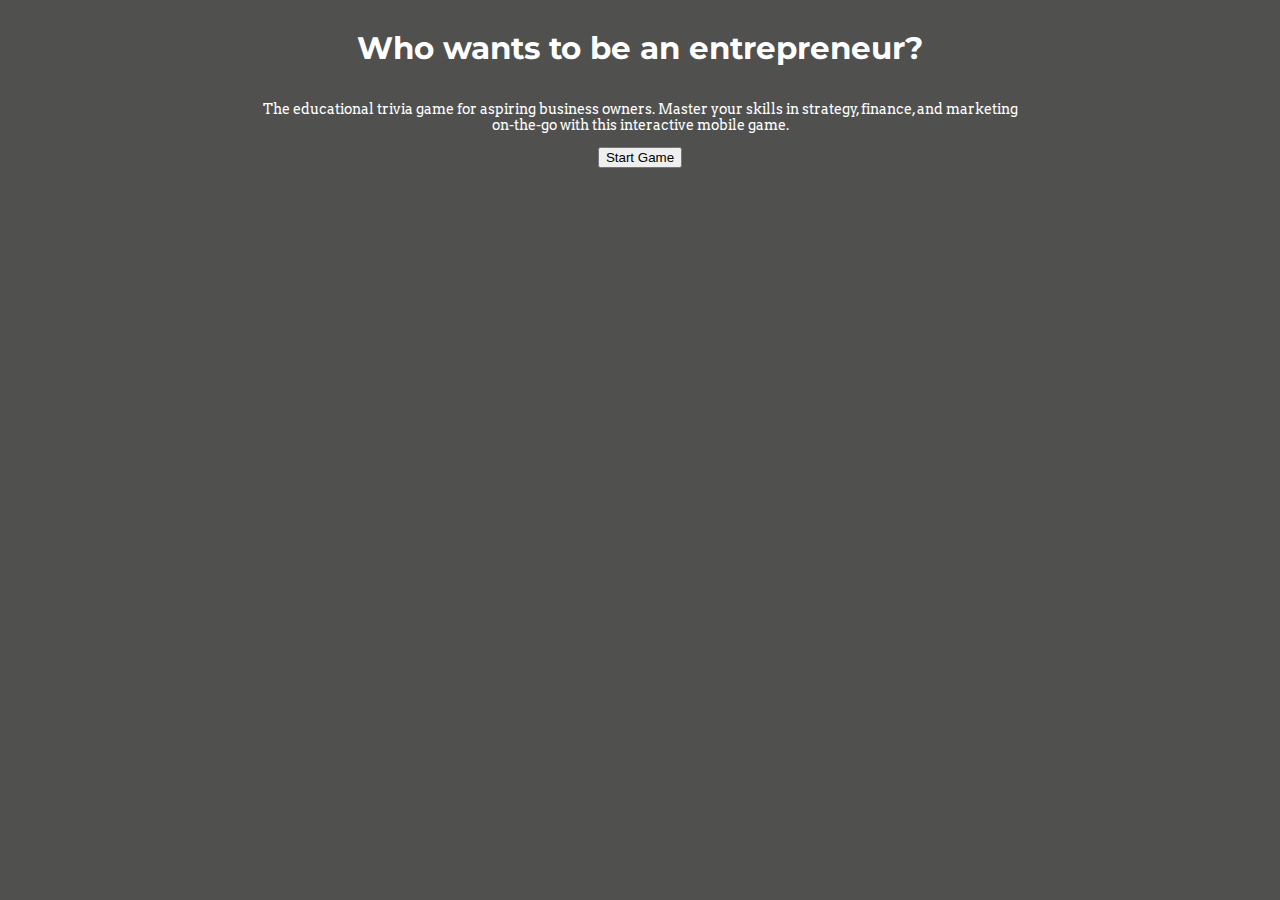
==== index.html @ ebada13d "shuffle content, display questions and answers" ====
<!DOCTYPE html>
<html>
  <head>
    <meta charset="utf-8">
    <title>BizTriv!</title>
    <link href="https://fonts.googleapis.com/css?family=Arvo|Montserrat:400,700" rel="stylesheet">
    <link rel="stylesheet" href="style.css">
    <script src="https://code.jquery.com/jquery-3.2.1.js" integrity="sha256-DZAnKJ/6XZ9si04Hgrsxu/8s717jcIzLy3oi35EouyE=" crossorigin="anonymous"></script>
    <script src="content.js" charset="utf-8"></script>
    <script src="game-model.js" charset="utf-8"></script>
    <script src="game-view.js" charset="utf-8"></script>
  </head>
  <body>
    <h1>Who wants to be an entrepreneur?</h1>
    <section id = "game-info">
      <p>The educational trivia game for aspiring business owners. Master your skills in strategy, finance, and marketing on-the-go with this interactive mobile game.</p>
      <button type="button" id="start-button">Start Game</button>
    </section>
      <section id = "game-box" class ="blank">
        <div id ="question" class = "question"> Question </div>
        <section class = "answers">
          <div class = "answer"> Answer </div>
          <div class = "answer"> Answer </div>
          <div class = "answer"> Answer </div>
          <div class = "answer"> Answer </div>
        </section>
        <button type="button" id="next-question">Next Question</button>
      </section>

  </body>
</html>
---- style.css ----
html {
  display: flex;
  flex-direction: column;
  justify-content: center;
  align-items: center;
  text-align: center;
  color: #fff;
  background-color: #50514f;
  font-family: 'Arvo', sans-serif;
  font-size: 14px;
}

body {
  width: 60%;
}

/*h1 {
  font-family: 'Montserrat Subrayada', sans-serif;
}*/

section {
  display: flex;
  flex-direction: column;
  align-items: center;
  font-family: 'Arvo', serif;
}

h1 {
  font-family: 'Montserrat', sans-serif;
  font-size: 2.2em;
}

.question {
  background-color: #247BA0;
  width: 60%;
  padding: 40px;
  margin: 10px;
}

.answers {
  display: flex;
  align-items: center;
  justify-content: space-between;
  padding: 20px;
}

.answer {
  background-color: #70c1b3;
  color: #000;
  padding: 5px;
  margin: 10px;
}

.blank {
  display: none;
}

.right {
  background-color: #ffe066;
}

.wrong {
  background-color: #f25f5c;
}
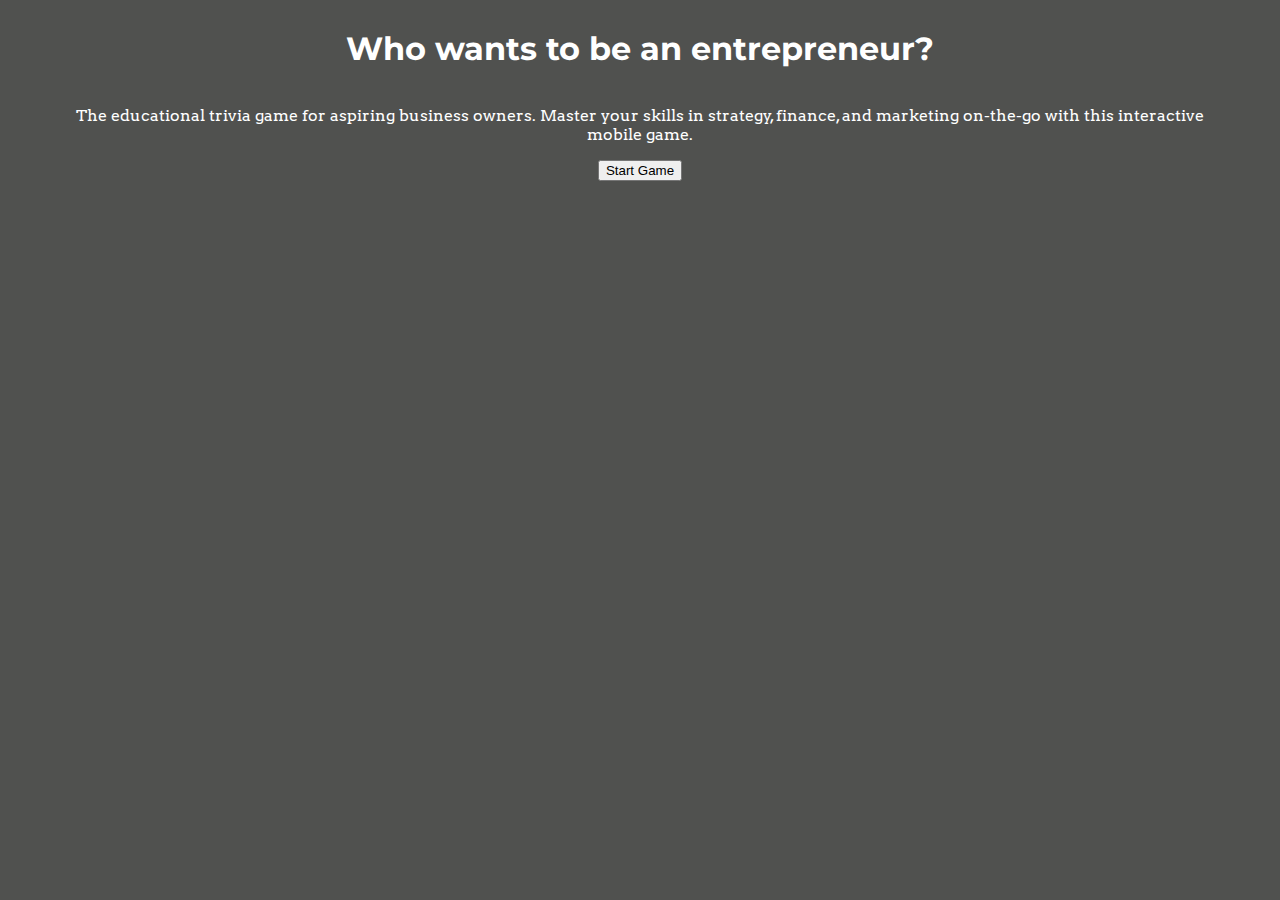
==== commit 00502497: "add score-box and display changes based on right vs. wrong" ====
--- a/index.html
+++ b/index.html
@@ -11,21 +11,28 @@
     <script src="game-view.js" charset="utf-8"></script>
   </head>
   <body>
-    <h1>Who wants to be an entrepreneur?</h1>
-    <section id = "game-info">
-      <p>The educational trivia game for aspiring business owners. Master your skills in strategy, finance, and marketing on-the-go with this interactive mobile game.</p>
-      <button type="button" id="start-button">Start Game</button>
-    </section>
-      <section id = "game-box" class ="blank">
-        <div id ="question" class = "question"> Question </div>
-        <section class = "answers">
-          <div class = "answer"> Answer </div>
-          <div class = "answer"> Answer </div>
-          <div class = "answer"> Answer </div>
-          <div class = "answer"> Answer </div>
+    <section>
+      <h1>Who wants to be an entrepreneur?</h1>
+      </section>
+      <section id = "game-info">
+        <p>The educational trivia game for aspiring business owners. Master your skills in strategy, finance, and marketing on-the-go with this interactive mobile game.</p>
+        <button type="button" id="start-button">Start Game</button>
+      </section>
+        <section id = "game-box" class ="blank">
+          <div id = "score-box">
+            <p>Timer:</p>
+              <p class = "timer"></p>
+            <p>Score:</p>
+              <p class = "score"></p>
+          </div>
+          <div id ="main-display" class = "question"> Question </div>
+          <section class = "answers">
+            <button class = "answer"> Answer </button>
+            <button class = "answer"> Answer </button>
+            <button class = "answer"> Answer </button>
+            <button class = "answer"> Answer </button>
+          </section>
+          <button type="button" id="next-question">Next Question</button>
         </section>
-        <button type="button" id="next-question">Next Question</button>
-      </section>
-
   </body>
 </html>
--- a/style.css
+++ b/style.css
@@ -7,16 +7,12 @@
   color: #fff;
   background-color: #50514f;
   font-family: 'Arvo', sans-serif;
-  font-size: 14px;
+  font-size: 1em;
 }
 
 body {
-  width: 60%;
+  width: 90%;
 }
-
-/*h1 {
-  font-family: 'Montserrat Subrayada', sans-serif;
-}*/
 
 section {
   display: flex;
@@ -27,12 +23,14 @@
 
 h1 {
   font-family: 'Montserrat', sans-serif;
-  font-size: 2.2em;
+  font-size: 2em;
+  text-align: center;
+  padding: 0;
 }
 
 .question {
   background-color: #247BA0;
-  width: 60%;
+  width: 70%;
   padding: 40px;
   margin: 10px;
 }
@@ -49,6 +47,8 @@
   color: #000;
   padding: 5px;
   margin: 10px;
+  border: none;
+  font-family: 'Arvo', serif;
 }
 
 .blank {
@@ -57,8 +57,19 @@
 
 .right {
   background-color: #ffe066;
+  color: #000000;
 }
 
 .wrong {
   background-color: #f25f5c;
+  color: #000000;
 }
+
+#score-box {
+  display: flex;
+  justify-content: space-between;
+  align-items: center;
+  color: #fff;
+  width: 60%;
+  font-size:1.2em;
+}
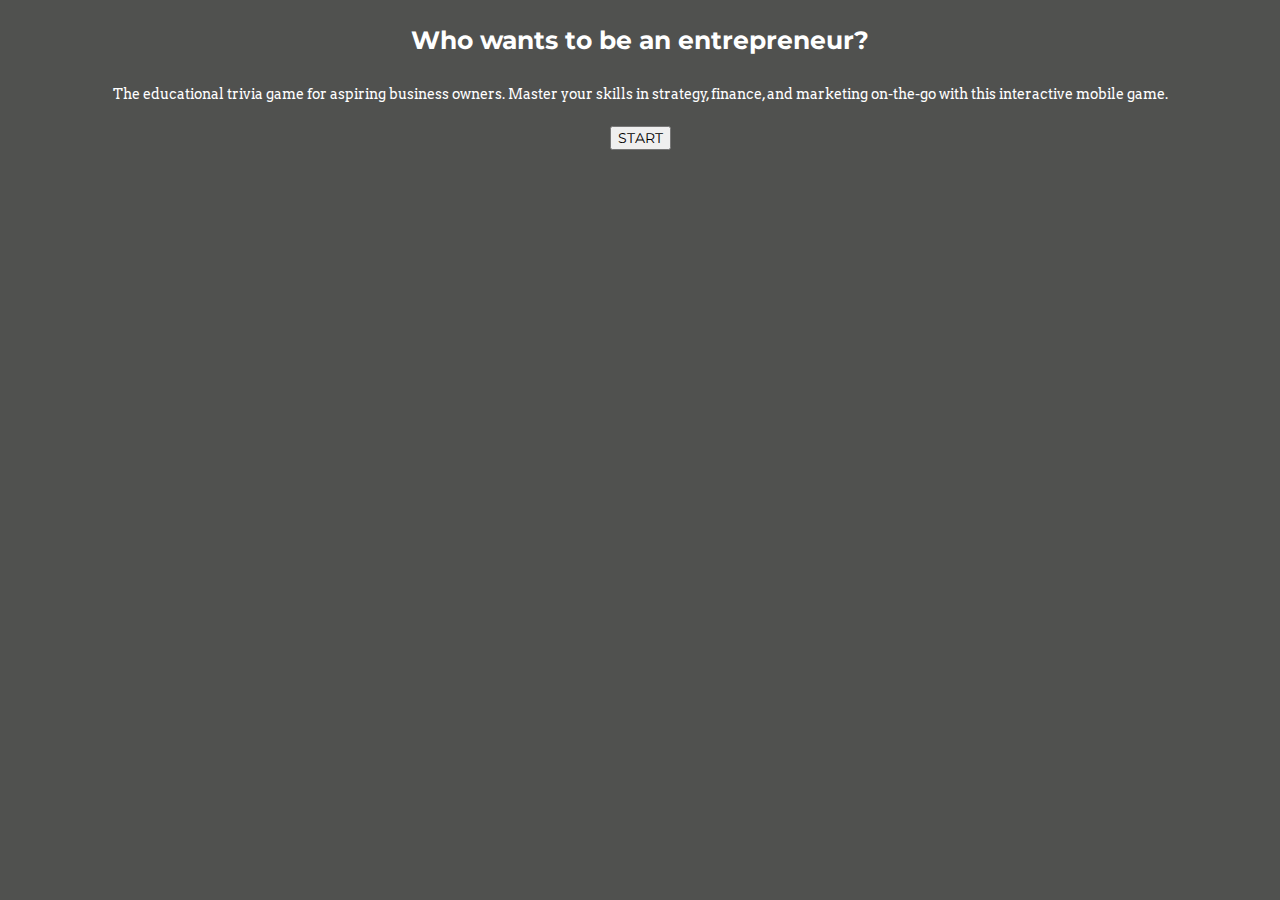
==== commit 45a81e4c: "updated question content, created score counter, created end of game page" ====
--- a/index.html
+++ b/index.html
@@ -11,19 +11,18 @@
     <script src="game-view.js" charset="utf-8"></script>
   </head>
   <body>
+    <!-- <span class= "small  currentSize">A</span><span class= "medium">A</span><span class= "large">A</span> -->
     <section>
       <h1>Who wants to be an entrepreneur?</h1>
-      </section>
+    </section>
       <section id = "game-info">
         <p>The educational trivia game for aspiring business owners. Master your skills in strategy, finance, and marketing on-the-go with this interactive mobile game.</p>
-        <button type="button" id="start-button">Start Game</button>
+        <button type="button" id="start-button">START</button>
       </section>
         <section id = "game-box" class ="blank">
           <div id = "score-box">
-            <p>Timer:</p>
-              <p class = "timer"></p>
-            <p>Score:</p>
-              <p class = "score"></p>
+            <p id = "timer">Timer: 20 seconds</p>
+            <p class = "score">Score: 0/0</p>
           </div>
           <div id ="main-display" class = "question"> Question </div>
           <section class = "answers">
@@ -32,7 +31,10 @@
             <button class = "answer"> Answer </button>
             <button class = "answer"> Answer </button>
           </section>
-          <button type="button" id="next-question">Next Question</button>
+          <button type="button" id="next-question">NEXT</button>
         </section>
+    <section class = "end-of-game blank">
+        <p>You've reached the end of the game! <br/> Final <span class = "score">Score: 0/0</span></p>
+    </section>
   </body>
 </html>
--- a/style.css
+++ b/style.css
@@ -7,7 +7,7 @@
   color: #fff;
   background-color: #50514f;
   font-family: 'Arvo', sans-serif;
-  font-size: 1em;
+  font-size: 14px;
 }
 
 body {
@@ -23,14 +23,16 @@
 
 h1 {
   font-family: 'Montserrat', sans-serif;
-  font-size: 2em;
+  font-size: 1.8em;
   text-align: center;
   padding: 0;
 }
 
+#main-display {
+    width: 60%;
+}
 .question {
   background-color: #247BA0;
-  width: 70%;
   padding: 40px;
   margin: 10px;
 }
@@ -40,12 +42,14 @@
   align-items: center;
   justify-content: space-between;
   padding: 20px;
+  width: 70%;
 }
 
 .answer {
   background-color: #70c1b3;
   color: #000;
-  padding: 5px;
+  padding: 10px;
+  width: inherit;
   margin: 10px;
   border: none;
   font-family: 'Arvo', serif;
@@ -73,3 +77,27 @@
   width: 60%;
   font-size:1.2em;
 }
+
+button {
+  font-family: 'Montserrat', sans-serif;
+  font-size: 1em;
+  margin: 10px;
+}
+/*
+.small, .medium, .large {
+  color: #9aa899;
+}
+.small {
+  font-size: 14px;
+}
+
+.medium {
+  font-size: 18px;
+}
+
+.large {
+  font-size: 22px;
+}
+.currentSize {
+  text-decoration: underline;
+}*/
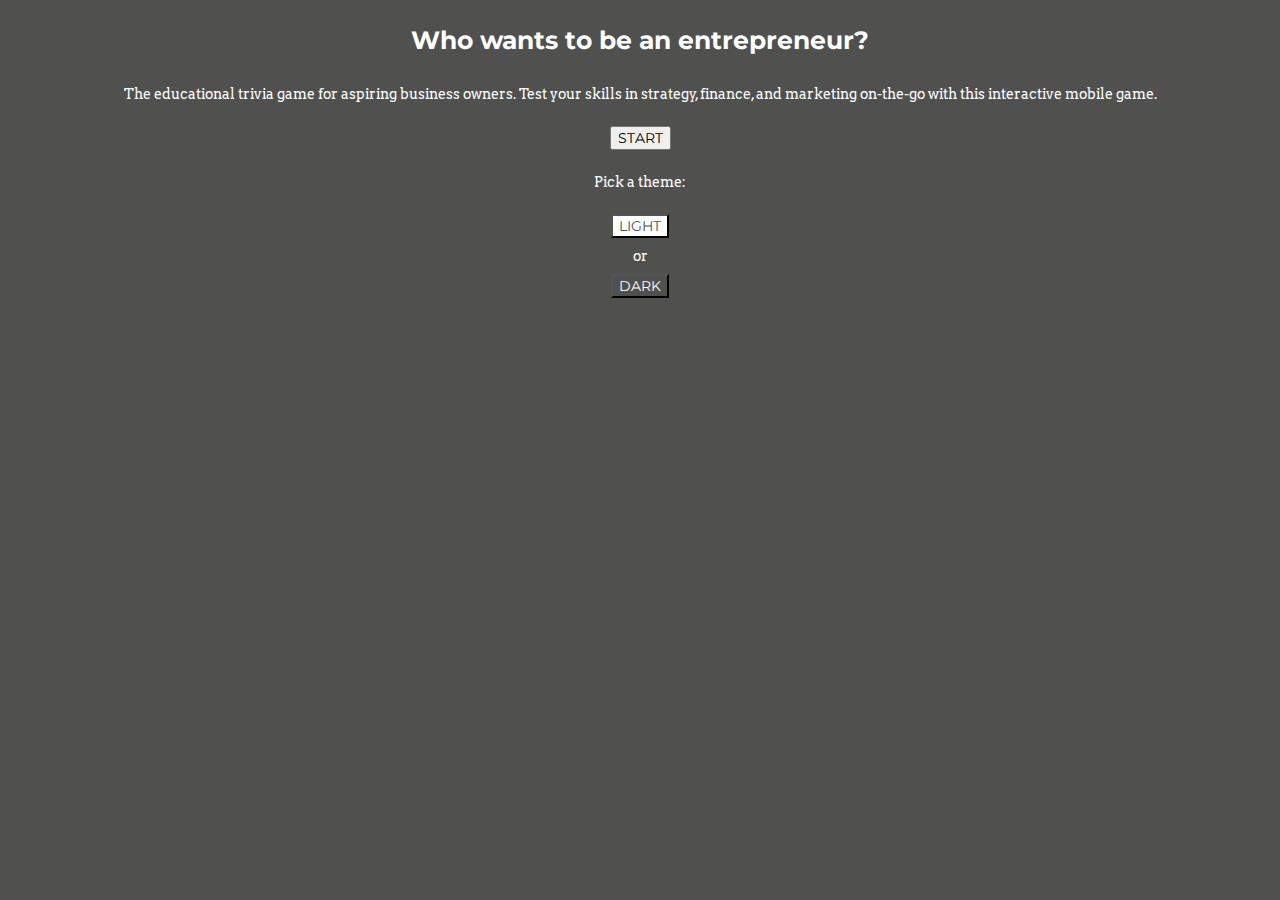
==== commit a0dc9b63: "added timer, added feature where right answer is highlighted no matter what" ====
--- a/index.html
+++ b/index.html
@@ -16,8 +16,10 @@
       <h1>Who wants to be an entrepreneur?</h1>
     </section>
       <section id = "game-info">
-        <p>The educational trivia game for aspiring business owners. Master your skills in strategy, finance, and marketing on-the-go with this interactive mobile game.</p>
+        <p>The educational trivia game for aspiring business owners. Test your skills in strategy, finance, and marketing on-the-go with this interactive mobile game.</p>
         <button type="button" id="start-button">START</button>
+        <p> Pick a theme:</p>
+        <button type="button" id="light" class="light">LIGHT</button> or <button type="button" id="dark" class="dark">DARK</button>
       </section>
         <section id = "game-box" class ="blank">
           <div id = "score-box">
@@ -35,6 +37,7 @@
         </section>
     <section class = "end-of-game blank">
         <p>You've reached the end of the game! <br/> Final <span class = "score">Score: 0/0</span></p>
+        <button type="button" id="end-button">START AGAIN</button>
     </section>
   </body>
 </html>
--- a/style.css
+++ b/style.css
@@ -8,6 +8,15 @@
   background-color: #50514f;
   font-family: 'Arvo', sans-serif;
   font-size: 14px;
+}
+.dark {
+  color: #fff;
+  background-color: #50514f;
+}
+
+.light {
+  color: #50514f;
+  background-color: #fff;
 }
 
 body {
@@ -33,6 +42,7 @@
 }
 .question {
   background-color: #247BA0;
+  color: #fff;
   padding: 40px;
   margin: 10px;
 }
@@ -73,7 +83,6 @@
   display: flex;
   justify-content: space-between;
   align-items: center;
-  color: #fff;
   width: 60%;
   font-size:1.2em;
 }
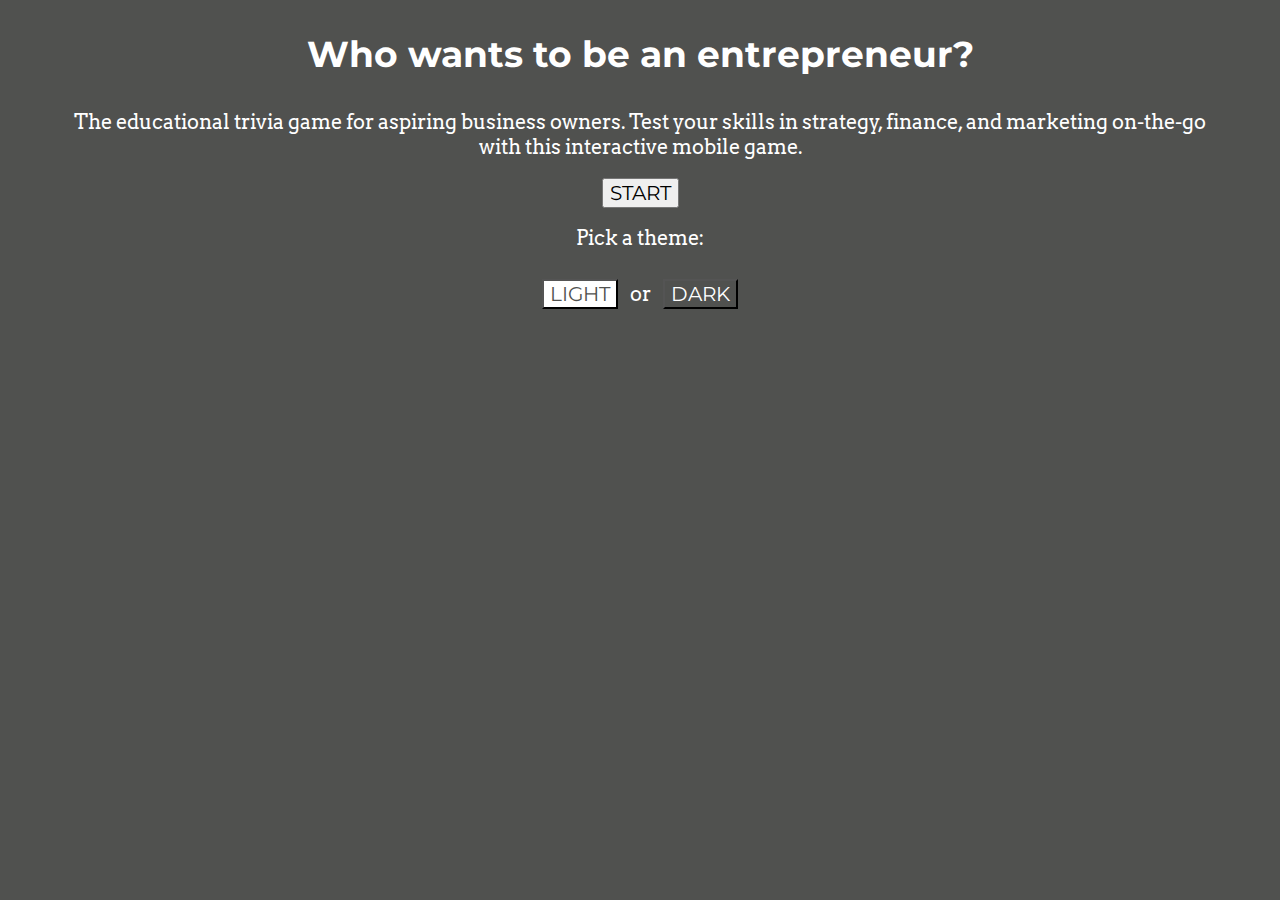
==== commit bd31f228: "functioning game with light/dark theme options" ====
--- a/index.html
+++ b/index.html
@@ -18,8 +18,8 @@
       <section id = "game-info">
         <p>The educational trivia game for aspiring business owners. Test your skills in strategy, finance, and marketing on-the-go with this interactive mobile game.</p>
         <button type="button" id="start-button">START</button>
-        <p> Pick a theme:</p>
-        <button type="button" id="light" class="light">LIGHT</button> or <button type="button" id="dark" class="dark">DARK</button>
+        <p>Pick a theme:</p>
+        <p><button type="button" id="light" class="light">LIGHT</button> or <button type="button" id="dark" class="dark">DARK</button></p>
       </section>
         <section id = "game-box" class ="blank">
           <div id = "score-box">
--- a/style.css
+++ b/style.css
@@ -7,7 +7,7 @@
   color: #fff;
   background-color: #50514f;
   font-family: 'Arvo', sans-serif;
-  font-size: 14px;
+  font-size: 20px;
 }
 .dark {
   color: #fff;
@@ -90,6 +90,10 @@
 button {
   font-family: 'Montserrat', sans-serif;
   font-size: 1em;
+  margin: 8px;
+}
+
+p {
   margin: 10px;
 }
 /*
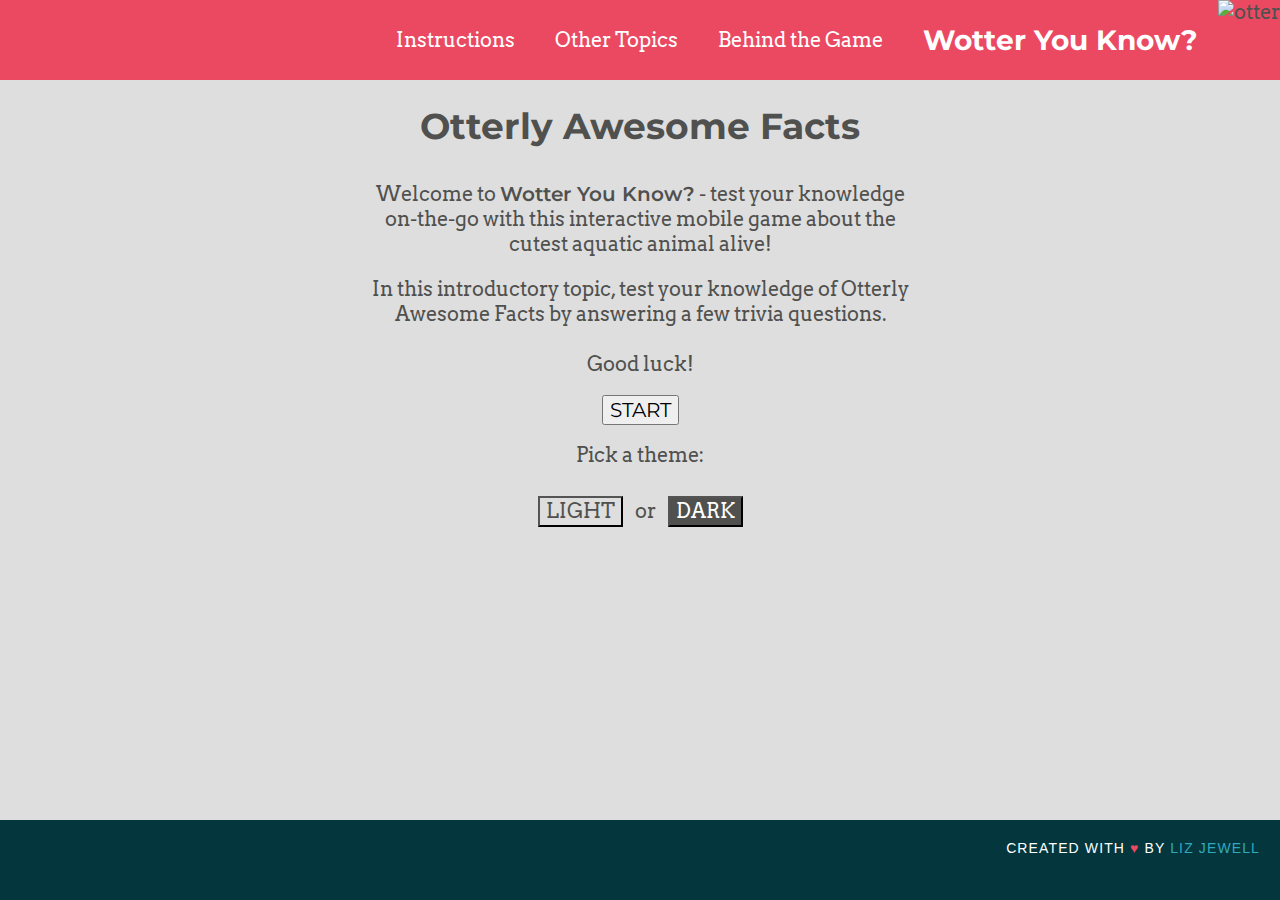
==== commit 9496c4b5: "redesign of game and pivot to Otter content" ====
--- a/index.html
+++ b/index.html
@@ -2,42 +2,56 @@
 <html>
   <head>
     <meta charset="utf-8">
-    <title>BizTriv!</title>
+    <title>Wotter You Know?!</title>
     <link href="https://fonts.googleapis.com/css?family=Arvo|Montserrat:400,700" rel="stylesheet">
     <link rel="stylesheet" href="style.css">
     <script src="https://code.jquery.com/jquery-3.2.1.js" integrity="sha256-DZAnKJ/6XZ9si04Hgrsxu/8s717jcIzLy3oi35EouyE=" crossorigin="anonymous"></script>
-    <script src="content.js" charset="utf-8"></script>
+    <script src="otter-content.js" charset="utf-8"></script>
     <script src="game-model.js" charset="utf-8"></script>
     <script src="game-view.js" charset="utf-8"></script>
   </head>
-  <body>
-    <!-- <span class= "small  currentSize">A</span><span class= "medium">A</span><span class= "large">A</span> -->
-    <section>
-      <h1>Who wants to be an entrepreneur?</h1>
+  <body class = "light">
+  <div class = "wrap">
+    <main>
+      <nav class="nav-bar">
+      	<a href="index.html">Instructions</a>
+      	<a href="topics.html">Other Topics</a>
+      	<a href="behindgame.html">Behind the Game</a>
+        <span class = "company-name">Wotter You Know?</span>
+        <img src="images/otter.png" alt="otter" class="otter">
+      </nav>
+      <!-- <span class= "small  currentSize">A</span><span class= "medium">A</span><span class= "large">A</span> -->
+      <div class = "container">
+        <h1>Otterly Awesome Facts</h1>
+
+        <section id = "game-info">
+          <p>Welcome to <span class ="company-inline"> Wotter You Know?</span> - test your knowledge on-the-go with this interactive mobile game about the cutest aquatic animal alive! </p><p>In this introductory topic, test your knowledge of Otterly Awesome Facts by answering a few trivia questions. <br><br>Good luck!</p>
+          <button type="button" id="start-button">START</button>
+          <p>Pick a theme:</p>
+          <p><button type="button" id="light" class="light">LIGHT</button> or <button type="button" id="dark" class="dark">DARK</button></p>
+        </section>
+          <section id = "game-box" class ="blank">
+            <div id = "score-box">
+              <p id = "timer">Timer:<br> 15 seconds</p>
+              <p class = "score">Score:<br> 0/0</p>
+            </div>
+            <div id ="main-display" class = "question"> Question </div>
+            <section class = "answers">
+              <button class = "answer"> Answer </button>
+              <button class = "answer"> Answer </button>
+              <button class = "answer"> Answer </button>
+              <button class = "answer"> Answer </button>
+            </section>
+            <button type="button" id="next-question">NEXT</button>
+          </section>
+      <section class = "end-of-game blank">
+          <p>You've reached the end of the game! <br/><br/> Final <span class = "score">Score: 0/0</span></p>
+          <button type="button" id="end-button">START AGAIN</button>
+      </section>
+      </div>
     </section>
-      <section id = "game-info">
-        <p>The educational trivia game for aspiring business owners. Test your skills in strategy, finance, and marketing on-the-go with this interactive mobile game.</p>
-        <button type="button" id="start-button">START</button>
-        <p>Pick a theme:</p>
-        <p><button type="button" id="light" class="light">LIGHT</button> or <button type="button" id="dark" class="dark">DARK</button></p>
-      </section>
-        <section id = "game-box" class ="blank">
-          <div id = "score-box">
-            <p id = "timer">Timer: 20 seconds</p>
-            <p class = "score">Score: 0/0</p>
-          </div>
-          <div id ="main-display" class = "question"> Question </div>
-          <section class = "answers">
-            <button class = "answer"> Answer </button>
-            <button class = "answer"> Answer </button>
-            <button class = "answer"> Answer </button>
-            <button class = "answer"> Answer </button>
-          </section>
-          <button type="button" id="next-question">NEXT</button>
-        </section>
-    <section class = "end-of-game blank">
-        <p>You've reached the end of the game! <br/> Final <span class = "score">Score: 0/0</span></p>
-        <button type="button" id="end-button">START AGAIN</button>
-    </section>
+    </main>
+  </div>
+  <footer><span class = "message">Created with <span class = "hearts">&hearts;</span> by <span class="name">Liz Jewell</span></span></footer>
   </body>
 </html>
--- a/style.css
+++ b/style.css
@@ -1,32 +1,121 @@
 html {
+  position: relative;
+  min-height: 100%;
+}
+
+body {
+  width: 100%
+  background-color: #dedede;
+  color: #fff;
+  margin: 0px 0px 25%;
+  padding: 0px;
+  background-repeat: no-repeat;
+  background-position:  left 0px bottom 80px;
+  background-attachment: scroll;
+  background-size: contain;
+  background-image: url('images/sushi-and-tables.svg');
+}
+
+.light {
+  background-color: #dedede;
+  color: #50514f;
+}
+
+.dark {
+  color: #fff;
+  background-color: #50514f;
+}
+
+.light, .dark, .wrap {
+  font-family: 'Arvo', sans-serif;
+  font-size: 20px;
+  padding: 0 auto;
+}
+
+main {
   display: flex;
   flex-direction: column;
   justify-content: center;
-  align-items: center;
   text-align: center;
-  color: #fff;
-  background-color: #50514f;
-  font-family: 'Arvo', sans-serif;
-  font-size: 20px;
-}
-.dark {
-  color: #fff;
-  background-color: #50514f;
-}
-
-.light {
-  color: #50514f;
-  background-color: #fff;
-}
-
-body {
-  width: 90%;
-}
-
+}
+
+.nav-bar {
+	background-color: #EB4962;
+  display: flex;
+  flex-flow: row wrap;
+  justify-content: flex-end;
+  margin: 0;
+  padding: 0;
+  align-items: center;
+}
+@media all and (max-width: 500px) {
+  .nav-bar {
+    /* On small screens, no longer using row direction but column */
+    flex-direction: column;
+    flex-flow: column wrap;
+    font-size: 14px;
+  }
+  .company-name {
+    font-family: 'Montserrat', sans-serif;
+    font-weight: bold;
+    font-size: 14px;
+  }
+  .otter {
+    align-self: center;
+    height: 50px;
+    margin: 0;
+    padding: 0;
+  }
+  body {
+    margin: 0px 0px 40%;
+  }
+  .devimg {
+    height: 75px;
+    transform: rotate(90deg);
+    border: 1px solid black;
+  }
+}
+
+.otter {
+  align-self: center;
+  height: 80px;
+  margin: 0;
+  padding: 0;
+}
+
+.company-name {
+  font-family: 'Montserrat', sans-serif;
+  font-weight: bold;
+  font-size: 28px;
+}
+.company-name, nav a {
+	color: #ffffff;
+  text-decoration: none;
+  padding: 20px;
+}
+
+nav a:hover {
+	background-color: #30AABC;
+}
+
+.container {
+  width: 70%;
+  align-self: center;
+}
+.container p{
+  width: 60%;
+  align-self: center;
+}
+.container a{
+  text-decoration: none;
+  color: #eb4962;
+  font-weight: bold;
+}
 section {
   display: flex;
   flex-direction: column;
   align-items: center;
+  justify-content: center;
   font-family: 'Arvo', serif;
 }
 
@@ -37,14 +126,20 @@
   padding: 0;
 }
 
-#main-display {
-    width: 60%;
-}
+.company-inline {
+  font-family: 'Montserrat', sans-serif;
+  font-weight: 600;
+  text-align: center;
+  padding: 0;
+  display: inline;
+}
+
 .question {
-  background-color: #247BA0;
-  color: #fff;
+  background-color: #07BEB8;
   padding: 40px;
   margin: 10px;
+  color: #fff;
+  width: 80%
 }
 
 .answers {
@@ -52,17 +147,18 @@
   align-items: center;
   justify-content: space-between;
   padding: 20px;
-  width: 70%;
+  width: 80%;
+  color: #fff;
 }
 
 .answer {
-  background-color: #70c1b3;
-  color: #000;
+  background-color: #074F57;
   padding: 10px;
-  width: inherit;
+  width: 100%;
   margin: 10px;
   border: none;
   font-family: 'Arvo', serif;
+  color: #fff;
 }
 
 .blank {
@@ -70,21 +166,19 @@
 }
 
 .right {
-  background-color: #ffe066;
-  color: #000000;
+  background-color: #30aabc;
 }
 
 .wrong {
-  background-color: #f25f5c;
-  color: #000000;
+  background-color: #eb4962;
 }
 
 #score-box {
   display: flex;
   justify-content: space-between;
   align-items: center;
-  width: 60%;
   font-size:1.2em;
+  width: 100%;
 }
 
 button {
@@ -95,6 +189,61 @@
 
 p {
   margin: 10px;
+}
+
+.devprocess {
+  text-align: left;
+  width: 100%;
+}
+
+.devimgs {
+  margin: 40px;
+  padding: 10px;
+  position: relative;
+}
+
+ul {
+  text-align: left;
+}
+.devimg {
+  height: 200px;
+  border: 1px solid black;
+}
+.rotate {
+  transform: rotate(90deg);
+}
+
+strong {
+  font-style: italic;
+}
+
+footer {
+	text-transform: uppercase;
+	background-color: #03363D;
+  height: 60px;
+  padding-top: 20px;
+  width: 100%;
+	color: #fff;
+	font-size: 14px;
+	letter-spacing: .08em;
+	font-weight: 500;
+	font-family: Raleway, sans-serif;
+	text-align: right;
+  position: absolute;
+  overflow: hidden;
+  bottom: 0;
+}
+
+.message {
+  margin: 20px;
+}
+
+.name {
+	color: #30AABC;
+}
+
+.hearts {
+  color: #EB4962;
 }
 /*
 .small, .medium, .large {
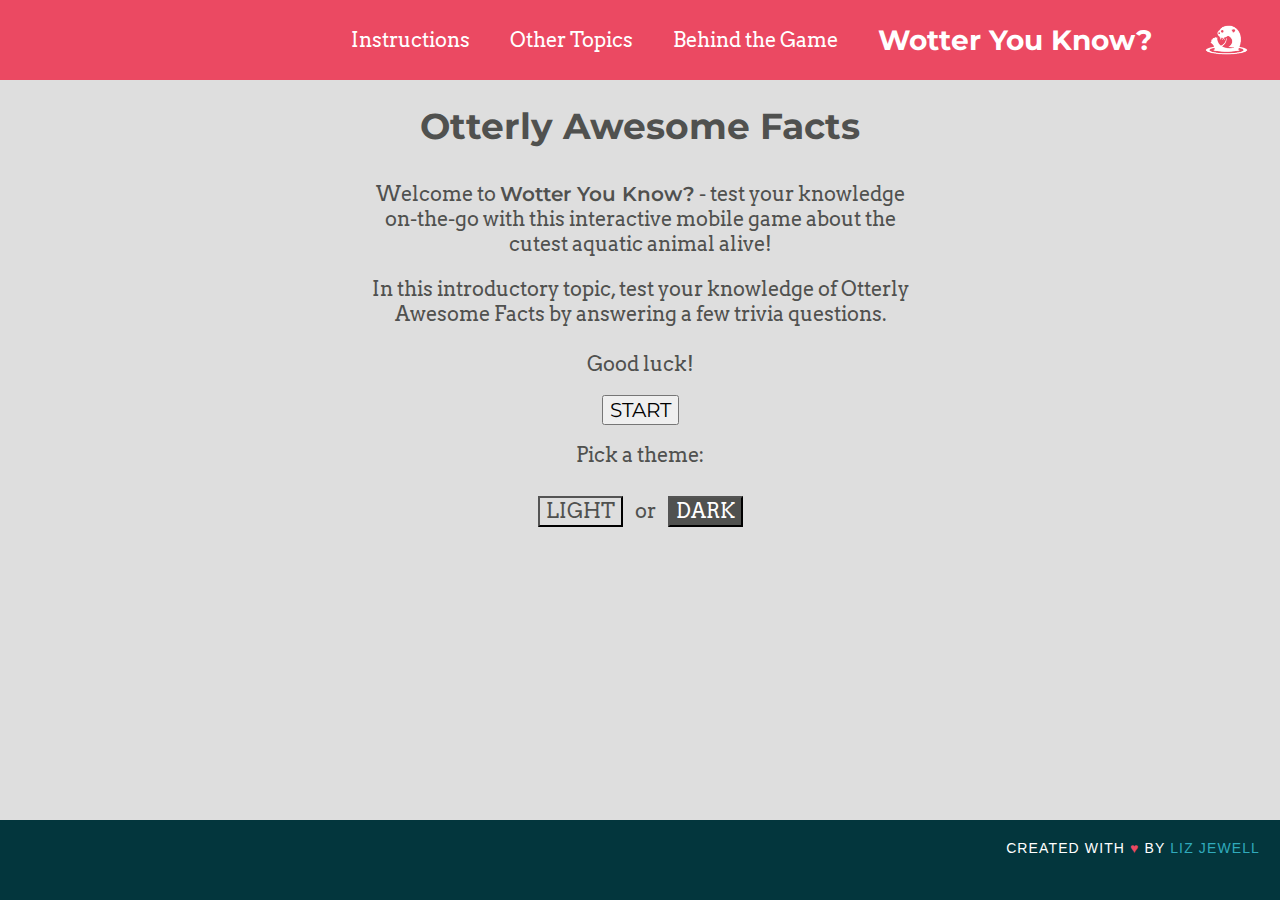
==== commit 8c1b7e3a: "fixed case sensitive error for image folder" ====
--- a/index.html
+++ b/index.html
@@ -18,7 +18,7 @@
       	<a href="topics.html">Other Topics</a>
       	<a href="behindgame.html">Behind the Game</a>
         <span class = "company-name">Wotter You Know?</span>
-        <img src="images/otter.png" alt="otter" class="otter">
+        <img src="Images/otter.png" alt="otter" class="otter">
       </nav>
       <!-- <span class= "small  currentSize">A</span><span class= "medium">A</span><span class= "large">A</span> -->
       <div class = "container">
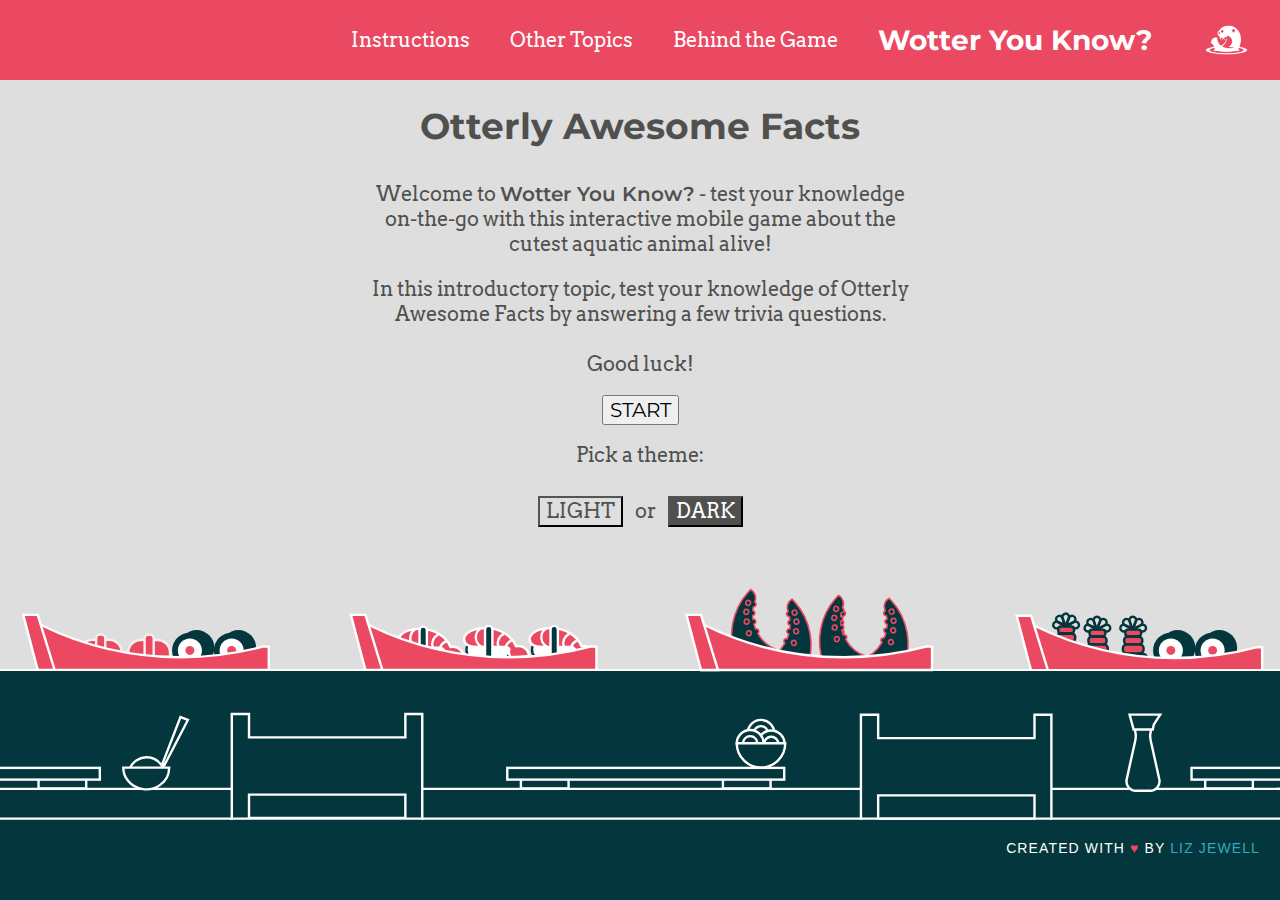
==== commit 4dc0c0a0: "add inline code comments / feedback.md" ====
--- a/index.html
+++ b/index.html
@@ -4,6 +4,7 @@
     <meta charset="utf-8">
     <title>Wotter You Know?!</title>
     <link href="https://fonts.googleapis.com/css?family=Arvo|Montserrat:400,700" rel="stylesheet">
+    <!-- Nice use of external web fonts -->
     <link rel="stylesheet" href="style.css">
     <script src="https://code.jquery.com/jquery-3.2.1.js" integrity="sha256-DZAnKJ/6XZ9si04Hgrsxu/8s717jcIzLy3oi35EouyE=" crossorigin="anonymous"></script>
     <script src="otter-content.js" charset="utf-8"></script>
@@ -11,6 +12,8 @@
     <script src="game-view.js" charset="utf-8"></script>
   </head>
   <body class = "light">
+  <!-- In HTML, no spaces around equals signs. The above line should be:
+  <body class="light"> -->
   <div class = "wrap">
     <main>
       <nav class="nav-bar">
@@ -21,6 +24,7 @@
         <img src="Images/otter.png" alt="otter" class="otter">
       </nav>
       <!-- <span class= "small  currentSize">A</span><span class= "medium">A</span><span class= "large">A</span> -->
+      <!-- Generally, try to not leave commented-out / unused code on production branches -->
       <div class = "container">
         <h1>Otterly Awesome Facts</h1>
 
--- a/style.css
+++ b/style.css
@@ -13,7 +13,7 @@
   background-position:  left 0px bottom 80px;
   background-attachment: scroll;
   background-size: contain;
-  background-image: url('images/sushi-and-tables.svg');
+  background-image: url('Images/sushi-and-tables.svg');
 }
 
 .light {
@@ -263,3 +263,10 @@
 .currentSize {
   text-decoration: underline;
 }*/
+
+/*Really excellent styling and responsiveness. Only a few notes:
+- Remove commented out / unused code
+- Best practice is to list your css selectors in order of specificity (more general to more specific):
+  - List all general element selectors first
+  - Then list all class selectors
+  - Then list all id selector*/
